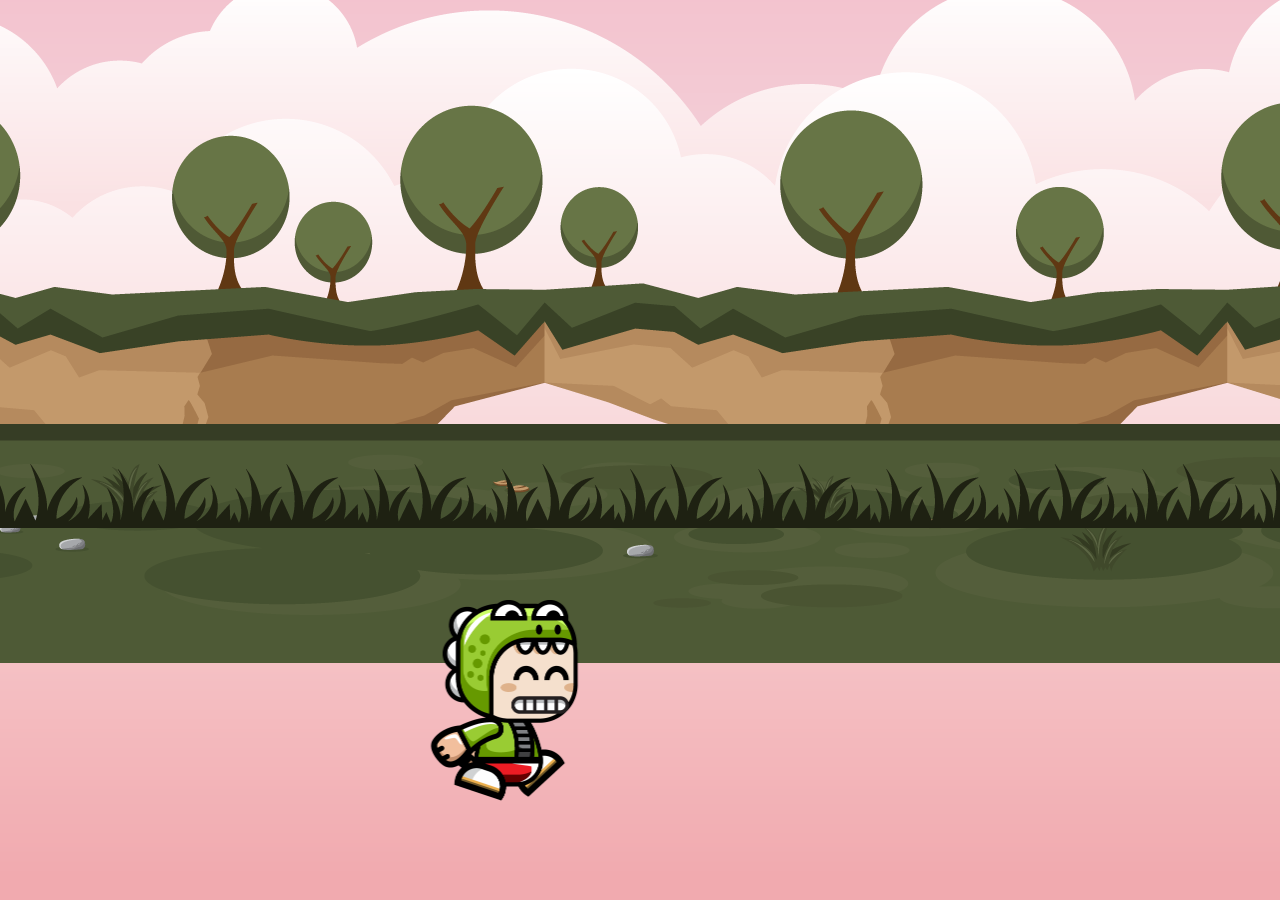
==== test-sprites.html @ 5e0ff161 "parallax effect" ====
<!DOCTYPE html>
<html lang="en">
<head>
    <meta charset="UTF-8">
    <meta http-equiv="X-UA-Compatible" content="IE=edge">
    <meta name="viewport" content="width=device-width, initial-scale=1.0">
    <title>test canvas</title>
    <link rel="stylesheet" href="./test-sprites.css">
    <script defer src="./test-sprites.js"></script>
    <script defer src="./background.js"></script>
</head>
<body>
   
    <main>
        <p>test</p>
        <p>test igen</p>
        <img id="img1" src="https://www.pngall.com/wp-content/uploads/9/Happy-Minions-PNG-Images.png" height="200px" alt="">
        <img id="img2" src="http://pngimg.com/uploads/minions/minions_PNG57.png" height="200px" alt="">
    </main>

    <div> 
       
    </div>

    <canvas id="canvas1"></canvas>
    <canvas id="canvas2"></canvas>

</body>
</html>
---- test-sprites.css ----
* {box-sizing: border-box;}

body {margin: 0; overflow: hidden;}

#canvas1 {
    position: absolute;
    height: 100%;
    width: 100%;
    z-index: 10;
} 

#canvas2 {
    position: absolute;
    width: 100%;
    height: 100%;
}

/* div {
    background-color: greenyellow;
    width: 100%;
    height: 120px;
    position: absolute;
    top: calc(100vh - 120px);
    left: 0;
    z-index: 9;
    
} */

main {
    overflow: hidden;
    position:absolute;
    align-items: center;
    bottom: 0;
    left: 0;
    width: 100%;
    height: 100%;
    /* background-image: url('./assets/forrest.jpg');
    background-position: center;
    background-size: cover;
    background-repeat: repeat-x; */
}

#img1 {
    position: absolute;
    top: 10%;
    left: 100%;
    z-index: 10;
}
#img2 {
    position: absolute;
    top: 10%;
    left: 150%;
    z-index: 10;
}
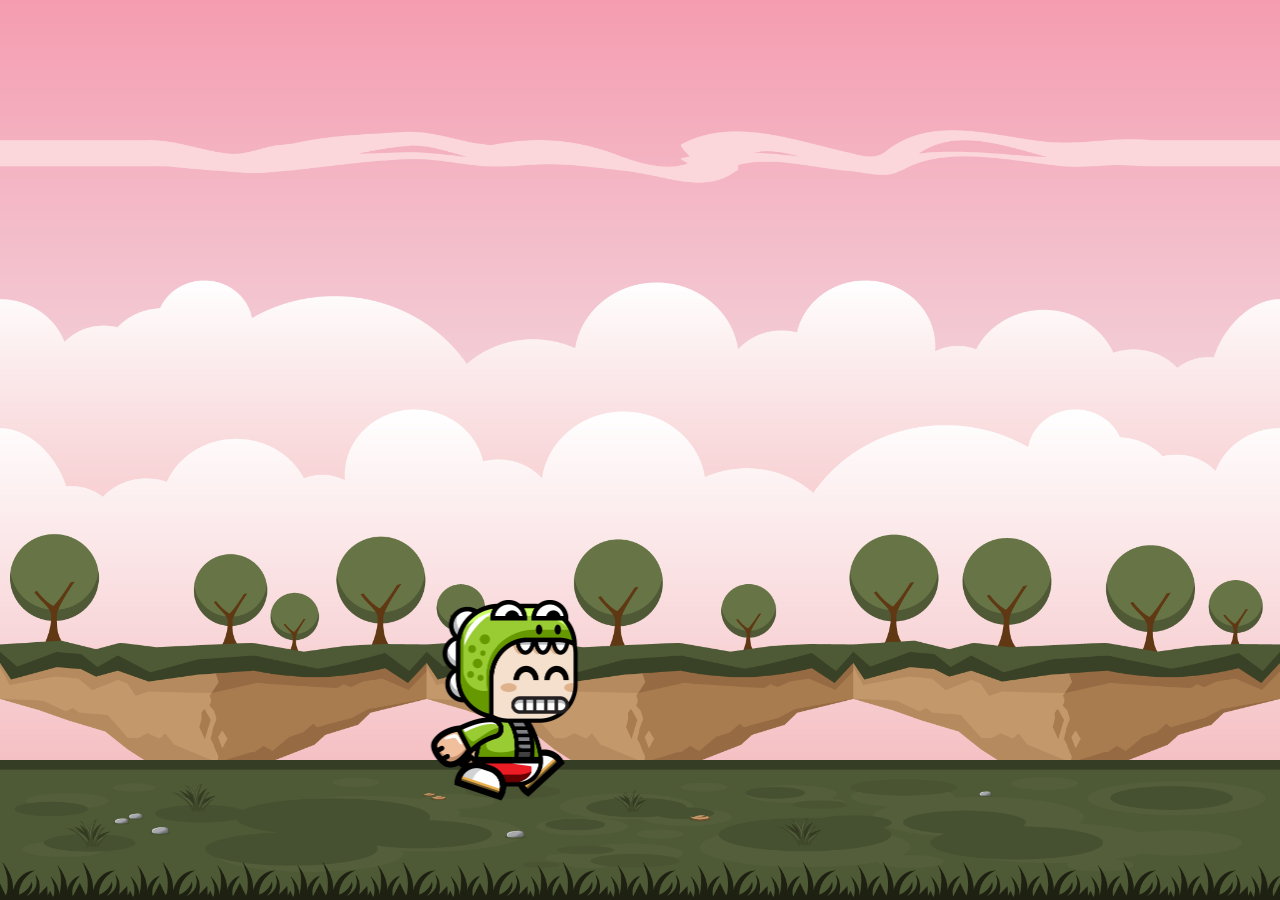
==== commit ce5a825f: "moving grass" ====
--- a/test-sprites.html
+++ b/test-sprites.html
@@ -7,7 +7,7 @@
     <title>test canvas</title>
     <link rel="stylesheet" href="./test-sprites.css">
     <script defer src="./test-sprites.js"></script>
-    <script defer src="./background.js"></script>
+    <!-- <script defer src="./background.js"></script> -->
 </head>
 <body>
    
@@ -18,12 +18,20 @@
         <img id="img2" src="http://pngimg.com/uploads/minions/minions_PNG57.png" height="200px" alt="">
     </main>
 
-    <div> 
-       
-    </div>
+
 
     <canvas id="canvas1"></canvas>
-    <canvas id="canvas2"></canvas>
+
+    <div>
+
+        <img id="layer5" src="./assets/layer-5.png" alt="">
+        <img id="layer5-2" src="./assets/layer-5.png" alt="">
+        <img id="layer4" src="./assets/layer-4.png" alt="">
+        <img id="layer3" src="./assets/layer-3.png" alt="">
+        <img id="layer2" src="./assets/layer-2.png" alt="">
+        <img id="layer1" src="./assets/layer-1.png" alt="">
+        <!-- <canvas id="canvas2"></canvas> -->
+    </div>
 
 </body>
 </html>--- a/test-sprites.css
+++ b/test-sprites.css
@@ -15,18 +15,7 @@
     height: 100%;
 }
 
-/* div {
-    background-color: greenyellow;
-    width: 100%;
-    height: 120px;
-    position: absolute;
-    top: calc(100vh - 120px);
-    left: 0;
-    z-index: 9;
-    
-} */
-
-main {
+main, div {
     overflow: hidden;
     position:absolute;
     align-items: center;
@@ -34,11 +23,9 @@
     left: 0;
     width: 100%;
     height: 100%;
-    /* background-image: url('./assets/forrest.jpg');
-    background-position: center;
-    background-size: cover;
-    background-repeat: repeat-x; */
 }
+
+
 
 #img1 {
     position: absolute;
@@ -52,3 +39,52 @@
     left: 150%;
     z-index: 10;
 }
+
+#layer5 {
+    position: absolute;
+    bottom: 0;
+    left: 0%;
+    height: 100%;
+    width: 100%;
+    z-index: 10;
+}
+#layer5-2 {
+    position: absolute;
+    bottom: 0;
+    left: 100%;
+    height: 100%;
+    width: 100%;
+    z-index: 10;
+}
+#layer4 {
+    position: absolute;
+    bottom: 0%;
+    left: 0%;
+    height: 100%;
+    width: 100%;
+    z-index: 9;
+}
+#layer3 {
+    position: absolute;
+    bottom: 0%;
+    left: 0%;
+    height: 100%;
+    width: 100%;
+    z-index: 8;
+}
+#layer2 {
+    position: absolute;
+    bottom: 0%;
+    left: 0%;
+    height: 100%;
+    width: 100%;
+    z-index: 7;
+}
+#layer1 {
+    position: absolute;
+    bottom: 0%;
+    left: 0%;
+    height: 100%;
+    width: 100%;
+    z-index: 6;
+}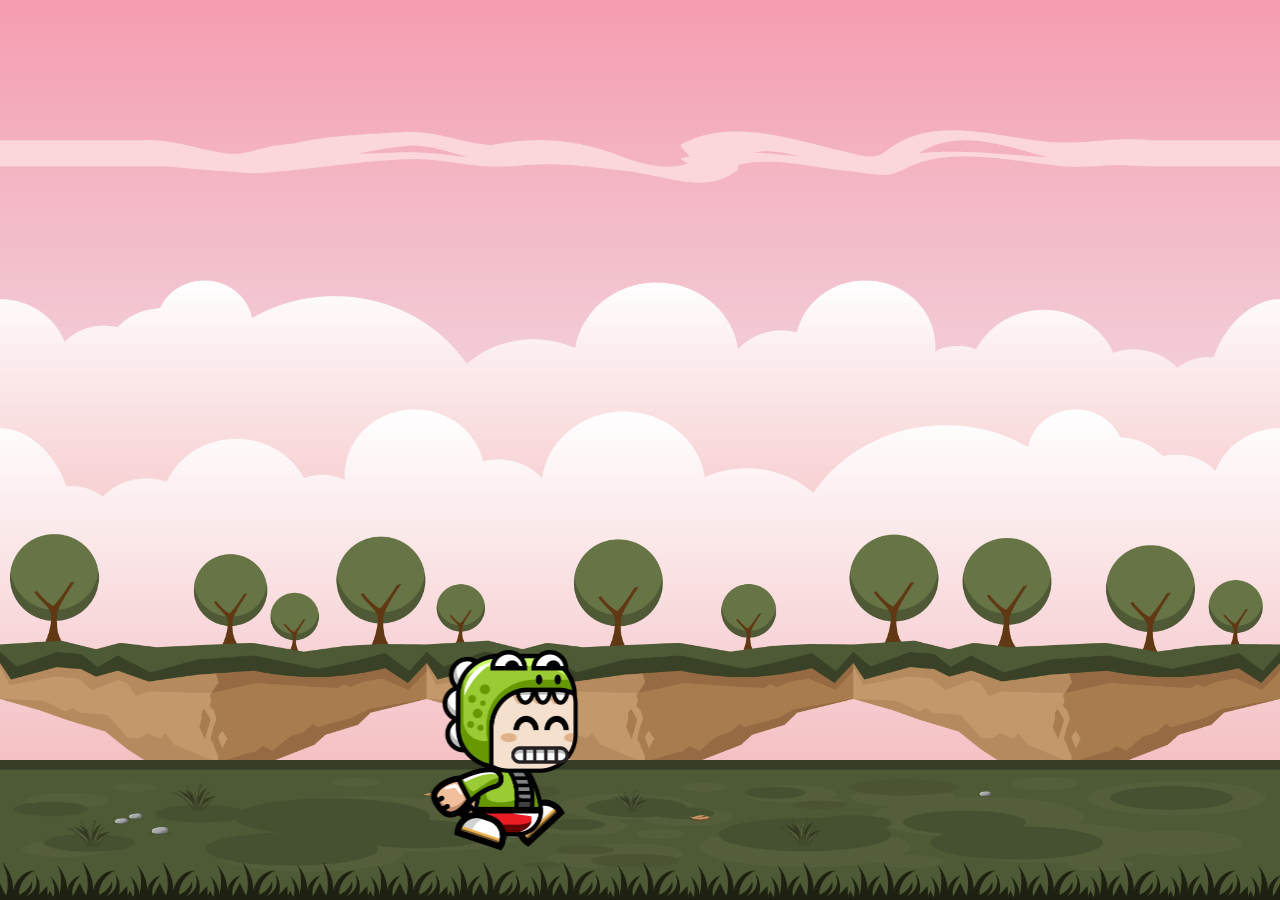
==== commit 2a6be21d: "fixed background repeating in both directions" ====
--- a/test-sprites.html
+++ b/test-sprites.html
@@ -27,9 +27,13 @@
         <img id="layer5" src="./assets/layer-5.png" alt="">
         <img id="layer5-2" src="./assets/layer-5.png" alt="">
         <img id="layer4" src="./assets/layer-4.png" alt="">
+        <img id="layer4-2" src="./assets/layer-4.png" alt="">
         <img id="layer3" src="./assets/layer-3.png" alt="">
+        <img id="layer3-2" src="./assets/layer-3.png" alt="">
         <img id="layer2" src="./assets/layer-2.png" alt="">
+        <img id="layer2-2" src="./assets/layer-2.png" alt="">
         <img id="layer1" src="./assets/layer-1.png" alt="">
+        <img id="layer1-2" src="./assets/layer-1.png" alt="">
         <!-- <canvas id="canvas2"></canvas> -->
     </div>
 
--- a/test-sprites.css
+++ b/test-sprites.css
@@ -64,10 +64,26 @@
     width: 100%;
     z-index: 9;
 }
+#layer4-2 {
+    position: absolute;
+    bottom: 0%;
+    left: 100%;
+    height: 100%;
+    width: 100%;
+    z-index: 9;
+}
 #layer3 {
     position: absolute;
     bottom: 0%;
     left: 0%;
+    height: 100%;
+    width: 100%;
+    z-index: 8;
+}
+#layer3-2 {
+    position: absolute;
+    bottom: 0%;
+    left: 100%;
     height: 100%;
     width: 100%;
     z-index: 8;
@@ -80,6 +96,14 @@
     width: 100%;
     z-index: 7;
 }
+#layer2-2 {
+    position: absolute;
+    bottom: 0%;
+    left: 100%;
+    height: 100%;
+    width: 100%;
+    z-index: 7;
+}
 #layer1 {
     position: absolute;
     bottom: 0%;
@@ -87,4 +111,12 @@
     height: 100%;
     width: 100%;
     z-index: 6;
+}
+#layer1-2 {
+    position: absolute;
+    bottom: 0%;
+    left: 100%;
+    height: 100%;
+    width: 100%;
+    z-index: 6;
 }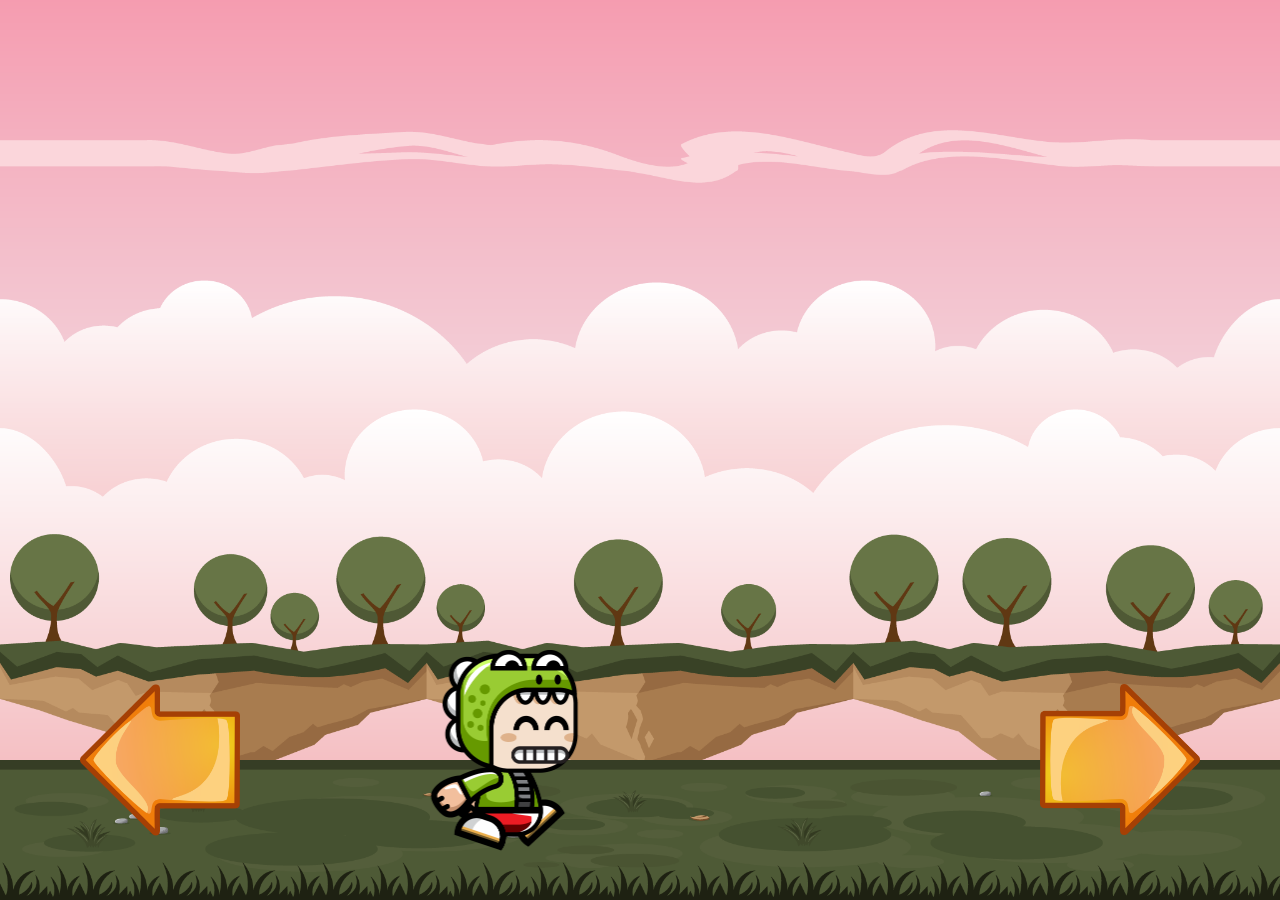
==== commit 4d21da17: "Added arrows and some basic elements for info" ====
--- a/test-sprites.html
+++ b/test-sprites.html
@@ -12,17 +12,32 @@
 <body>
    
     <main>
-        <p>test</p>
-        <p>test igen</p>
+        <div id="arrow-right-container">
+            <img id="arrow-right" src="./assets/arrow.png" alt="">
+        </div>
+        <div id="arrow-left-container">
+            <img id="arrow-left" src="./assets/arrow.png" alt="">
+        </div>
         <img id="img1" src="https://www.pngall.com/wp-content/uploads/9/Happy-Minions-PNG-Images.png" height="200px" alt="">
         <img id="img2" src="http://pngimg.com/uploads/minions/minions_PNG57.png" height="200px" alt="">
+        <div id="text-container">
+           
+            <img id="pictureMe" src="./assets/cvbild.jpg" alt="Bild på mig">
+                <h2>Om mig</h2>
+            
+            <p>Jag är bla bla bla bla</p>
+        </div>
+        <div id="text-container2">
+            <h2>Min portfolio</h2>
+            <p>Jag har jobbat med bla bla bla</p>
+        </div>
     </main>
 
 
 
     <canvas id="canvas1"></canvas>
 
-    <div>
+    <div id="img-container">
 
         <img id="layer5" src="./assets/layer-5.png" alt="">
         <img id="layer5-2" src="./assets/layer-5.png" alt="">
--- a/test-sprites.css
+++ b/test-sprites.css
@@ -15,7 +15,7 @@
     height: 100%;
 }
 
-main, div {
+main, #img-container {
     overflow: hidden;
     position:absolute;
     align-items: center;
@@ -25,7 +25,73 @@
     height: 100%;
 }
 
+#arrow-right-container {
+    position: absolute;
+    z-index: 11;
+    bottom: 5%;
+    right: 5%;
+    padding: 1rem;
+    cursor: pointer;
+}
 
+#arrow-right{
+    width: calc(100vw / 8);
+    height: auto;
+}
+
+#arrow-left-container {
+    position: absolute;
+    z-index: 11;
+    bottom: 5%;
+    left: 5%;
+    padding: 1rem;
+    cursor: pointer;
+}
+
+#arrow-left{
+    width: calc(100vw / 8);
+    height: auto;
+    transform: rotate(180deg);
+}
+
+#text-container {
+    position: absolute;
+    text-align: center;
+    background-color: aqua;
+    height: calc(100vh - 60%);
+    width: calc(100vw - 70%);
+    padding: 1rem;
+    top: 10%;
+    left: 100%;
+    z-index: 10;
+    border-radius: 2rem;
+}
+
+#text-container2 {
+    position: absolute;
+    text-align: center;
+    background-color:cornflowerblue;
+    height: calc(100vh - 60%);
+    width: calc(100vw - 70%);
+    padding: 1rem;
+    top: 10%;
+    left: 150%;
+    z-index: 10;
+    border-radius: 2rem;
+
+}
+
+#pictureMe {
+    height: auto;
+    width: 7rem;
+    border-radius: 90%;
+}
+
+.flex {display: flex;}
+
+.justify-center {justify-content: center;}
+
+.justify-evenly {justify-content: space-evenly;}
 
 #img1 {
     position: absolute;
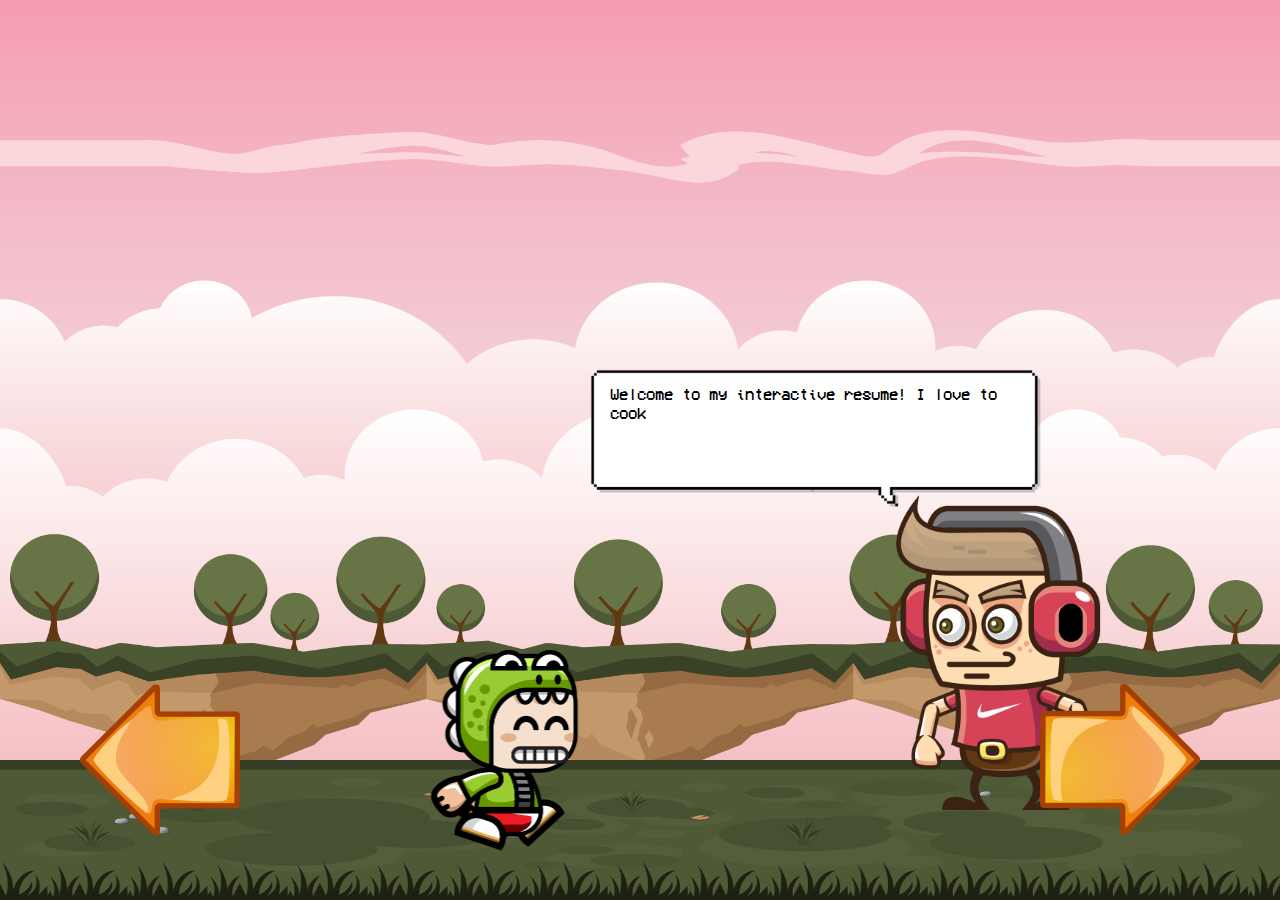
==== commit c40bebd4: "Added my own character" ====
--- a/test-sprites.html
+++ b/test-sprites.html
@@ -18,14 +18,22 @@
         <div id="arrow-left-container">
             <img id="arrow-left" src="./assets/arrow.png" alt="">
         </div>
-        <img id="img1" src="https://www.pngall.com/wp-content/uploads/9/Happy-Minions-PNG-Images.png" height="200px" alt="">
-        <img id="img2" src="http://pngimg.com/uploads/minions/minions_PNG57.png" height="200px" alt="">
+
+        <div id="myCharacterContainer">
+            <p id="speechBubbleText">Welcome to my interactive resume! I love to cook</p>
+            <img id="speechBubble" src="./assets/speech-bubble.png" alt="">
+            <img id="myCharacter" src="./assets/myself.png" alt="My own character">
+        </div>
+        
         <div id="text-container">
-           
-            <img id="pictureMe" src="./assets/cvbild.jpg" alt="Bild på mig">
+           <div class="inner-content">
+                <!-- <div class="sign-holder"></div>
+                <div class="sign-holder2"></div> -->
+                <img id="pictureMe" src="./assets/cvbild.jpg" alt="Bild på mig">
                 <h2>Om mig</h2>
-            
-            <p>Jag är bla bla bla bla</p>
+       
+                <p>Jag är bla bla bla bla</p>
+           </div>
         </div>
         <div id="text-container2">
             <h2>Min portfolio</h2>
@@ -38,7 +46,6 @@
     <canvas id="canvas1"></canvas>
 
     <div id="img-container">
-
         <img id="layer5" src="./assets/layer-5.png" alt="">
         <img id="layer5-2" src="./assets/layer-5.png" alt="">
         <img id="layer4" src="./assets/layer-4.png" alt="">
@@ -49,7 +56,6 @@
         <img id="layer2-2" src="./assets/layer-2.png" alt="">
         <img id="layer1" src="./assets/layer-1.png" alt="">
         <img id="layer1-2" src="./assets/layer-1.png" alt="">
-        <!-- <canvas id="canvas2"></canvas> -->
     </div>
 
 </body>
--- a/test-sprites.css
+++ b/test-sprites.css
@@ -2,18 +2,17 @@
 
 body {margin: 0; overflow: hidden;}
 
+@font-face {
+    font-family: pixelfont;
+    src: url(./assets/pixelfont.ttf);
+}
+
 #canvas1 {
     position: absolute;
     height: 100%;
     width: 100%;
     z-index: 10;
 } 
-
-#canvas2 {
-    position: absolute;
-    width: 100%;
-    height: 100%;
-}
 
 main, #img-container {
     overflow: hidden;
@@ -54,12 +53,47 @@
     transform: rotate(180deg);
 }
 
+#myCharacterContainer {
+    position: absolute;
+    bottom: 10%;
+    left: 70%;
+    z-index: 10;
+    height: 35%;
+    width: auto;
+}
+
+#myCharacter{
+    height: 100%;
+    width: auto;
+    -webkit-transform: scaleX(-1);
+     transform: scaleX(-1);
+}
+
+#speechBubbleText {
+    font-family: pixelfont;
+    position: absolute;
+    top: -40%;
+    left: -140%;
+    z-index: 11;
+    width: 200%;
+}
+
+#speechBubble {
+    left: -150%;
+    top: -40%;
+    position: absolute;
+    height: calc(100vh /6.5);
+    width: auto;
+}
+
+
 #text-container {
     position: absolute;
     text-align: center;
-    background-color: aqua;
-    height: calc(100vh - 60%);
-    width: calc(100vw - 70%);
+    background-color: blanchedalmond;
+    border: 5px solid black;
+    height: auto;
+    width: calc(100vw - 60%);
     padding: 1rem;
     top: 10%;
     left: 100%;
@@ -71,8 +105,8 @@
     position: absolute;
     text-align: center;
     background-color:cornflowerblue;
-    height: calc(100vh - 60%);
-    width: calc(100vw - 70%);
+    height: auto;
+    width: calc(100vw - 60%);
     padding: 1rem;
     top: 10%;
     left: 150%;
@@ -80,6 +114,29 @@
     border-radius: 2rem;
 
 }
+
+.sign-holder {
+    position: absolute;
+    top: -26%;
+    left: 15%;
+    background-color: rgb(175, 194, 214);
+    height: 5rem;
+    width: 1rem;
+    border: 3px solid black;
+    border-bottom: 0;
+}
+
+.sign-holder2 {
+    position: absolute;
+    top: -26%;
+    right: 15%;
+    background-color: rgb(175, 194, 214);
+    height: 5rem;
+    width: 1rem;
+    border: 3px solid black;
+    border-bottom: 0;
+}
+
 
 #pictureMe {
     height: auto;
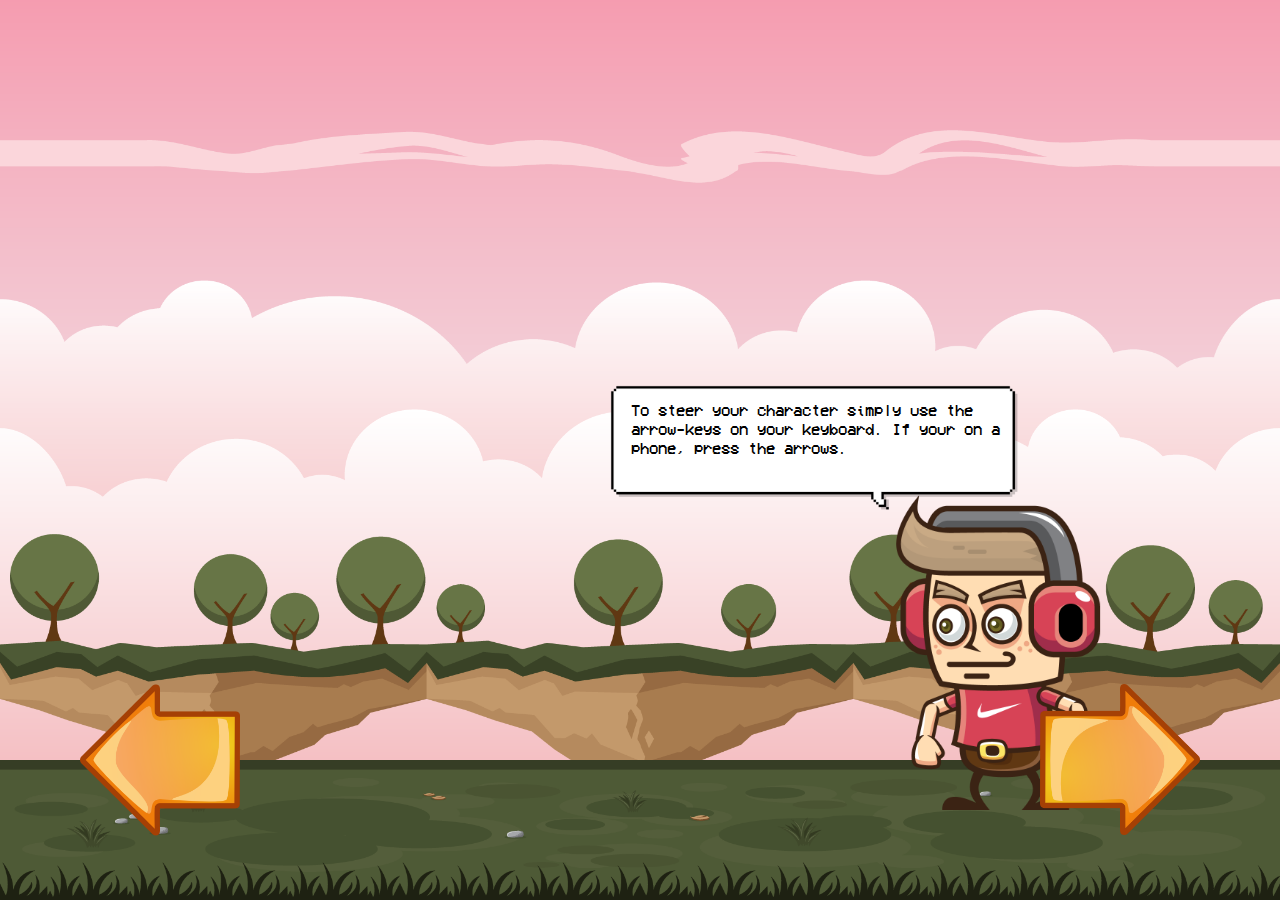
==== commit e1d9d582: "Added text-bubble to character" ====
--- a/test-sprites.html
+++ b/test-sprites.html
@@ -20,8 +20,11 @@
         </div>
 
         <div id="myCharacterContainer">
-            <p id="speechBubbleText">Welcome to my interactive resume! I love to cook</p>
-            <img id="speechBubble" src="./assets/speech-bubble.png" alt="">
+            <div id="speechBubbleContainer">
+                <div id="speechBubble">
+                    <p id="speechBubbleText">To steer your character simply use the arrow-keys on your keyboard. If your on a phone, press the arrows.</p>
+                </div>
+            </div>
             <img id="myCharacter" src="./assets/myself.png" alt="My own character">
         </div>
         
@@ -43,7 +46,7 @@
 
 
 
-    <canvas id="canvas1"></canvas>
+    <!-- <canvas id="canvas1"></canvas> -->
 
     <div id="img-container">
         <img id="layer5" src="./assets/layer-5.png" alt="">
--- a/test-sprites.css
+++ b/test-sprites.css
@@ -69,23 +69,33 @@
      transform: scaleX(-1);
 }
 
+
+#speechBubbleContainer {
+    height: 100%;
+    width: 200%;
+    left: -140%;
+    top: -35%;
+    position: absolute;
+}
+
+#speechBubble {
+    background-image: url(./assets/speech-bubble.png);
+    background-size: contain;
+    background-repeat: no-repeat;
+    z-index: 12;
+    width: 100%;
+    height: 100%;
+    position: relative;
+}
+
 #speechBubbleText {
     font-family: pixelfont;
     position: absolute;
-    top: -40%;
-    left: -140%;
+    top: 0%;
+    left: 5%;
     z-index: 11;
-    width: 200%;
-}
-
-#speechBubble {
-    left: -150%;
-    top: -40%;
-    position: absolute;
-    height: calc(100vh /6.5);
-    width: auto;
-}
-
+    width: 95%;
+}
 
 #text-container {
     position: absolute;
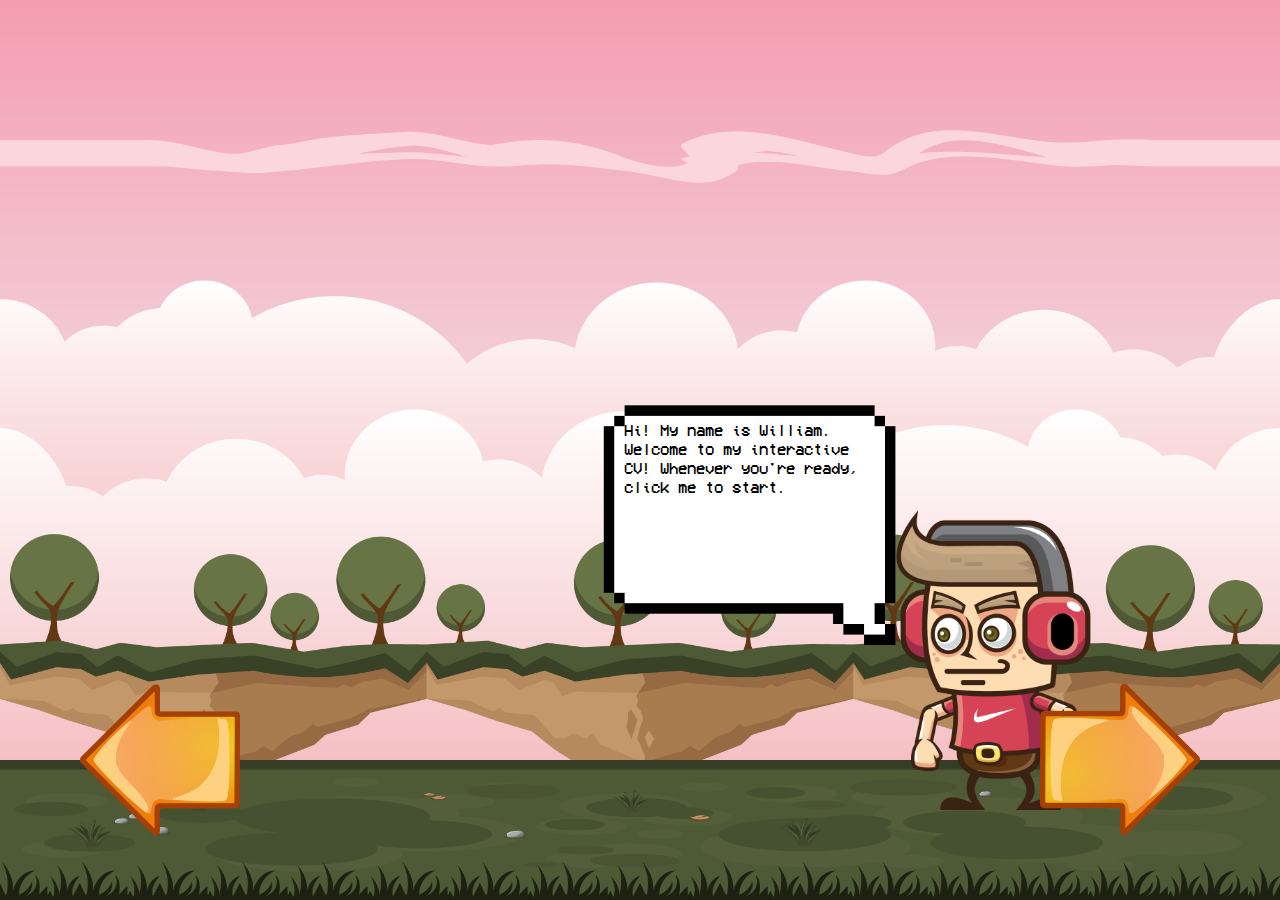
==== commit 85632916: "Speech bubble is responsive" ====
--- a/test-sprites.html
+++ b/test-sprites.html
@@ -22,7 +22,8 @@
         <div id="myCharacterContainer">
             <div id="speechBubbleContainer">
                 <div id="speechBubble">
-                    <p id="speechBubbleText">To steer your character simply use the arrow-keys on your keyboard. If your on a phone, press the arrows.</p>
+                    <p id="speechBubbleText2">To steer your character, use the arrow-keys on your keyboard. If you are using a phone, press the arrows.</p>
+                    <p id="speechBubbleText">Hi! My name is William. Welcome to my interactive CV! Whenever you're ready, click me to start.</p>
                 </div>
             </div>
             <img id="myCharacter" src="./assets/myself.png" alt="My own character">
--- a/test-sprites.css
+++ b/test-sprites.css
@@ -58,8 +58,9 @@
     bottom: 10%;
     left: 70%;
     z-index: 10;
-    height: 35%;
+    height: calc(100vh / 3);
     width: auto;
+    
 }
 
 #myCharacter{
@@ -73,18 +74,20 @@
 #speechBubbleContainer {
     height: 100%;
     width: 200%;
-    left: -140%;
+    left: -200%;
     top: -35%;
     position: absolute;
+    
 }
 
 #speechBubble {
-    background-image: url(./assets/speech-bubble.png);
+    background-image: url(./assets/speech-bubble2.png);
+    transform: scaleX(-1);
     background-size: contain;
     background-repeat: no-repeat;
     z-index: 12;
     width: 100%;
-    height: 100%;
+    height: 80%;
     position: relative;
 }
 
@@ -94,7 +97,19 @@
     top: 0%;
     left: 5%;
     z-index: 11;
-    width: 95%;
+    width: 65%;
+    transform: scaleX(-1);
+}
+
+#speechBubbleText2 {
+    display: none;
+    font-family: pixelfont;
+    position: absolute;
+    top: 0%;
+    left: 5%;
+    z-index: 11;
+    width: 65%;
+    transform: scaleX(-1);
 }
 
 #text-container {
